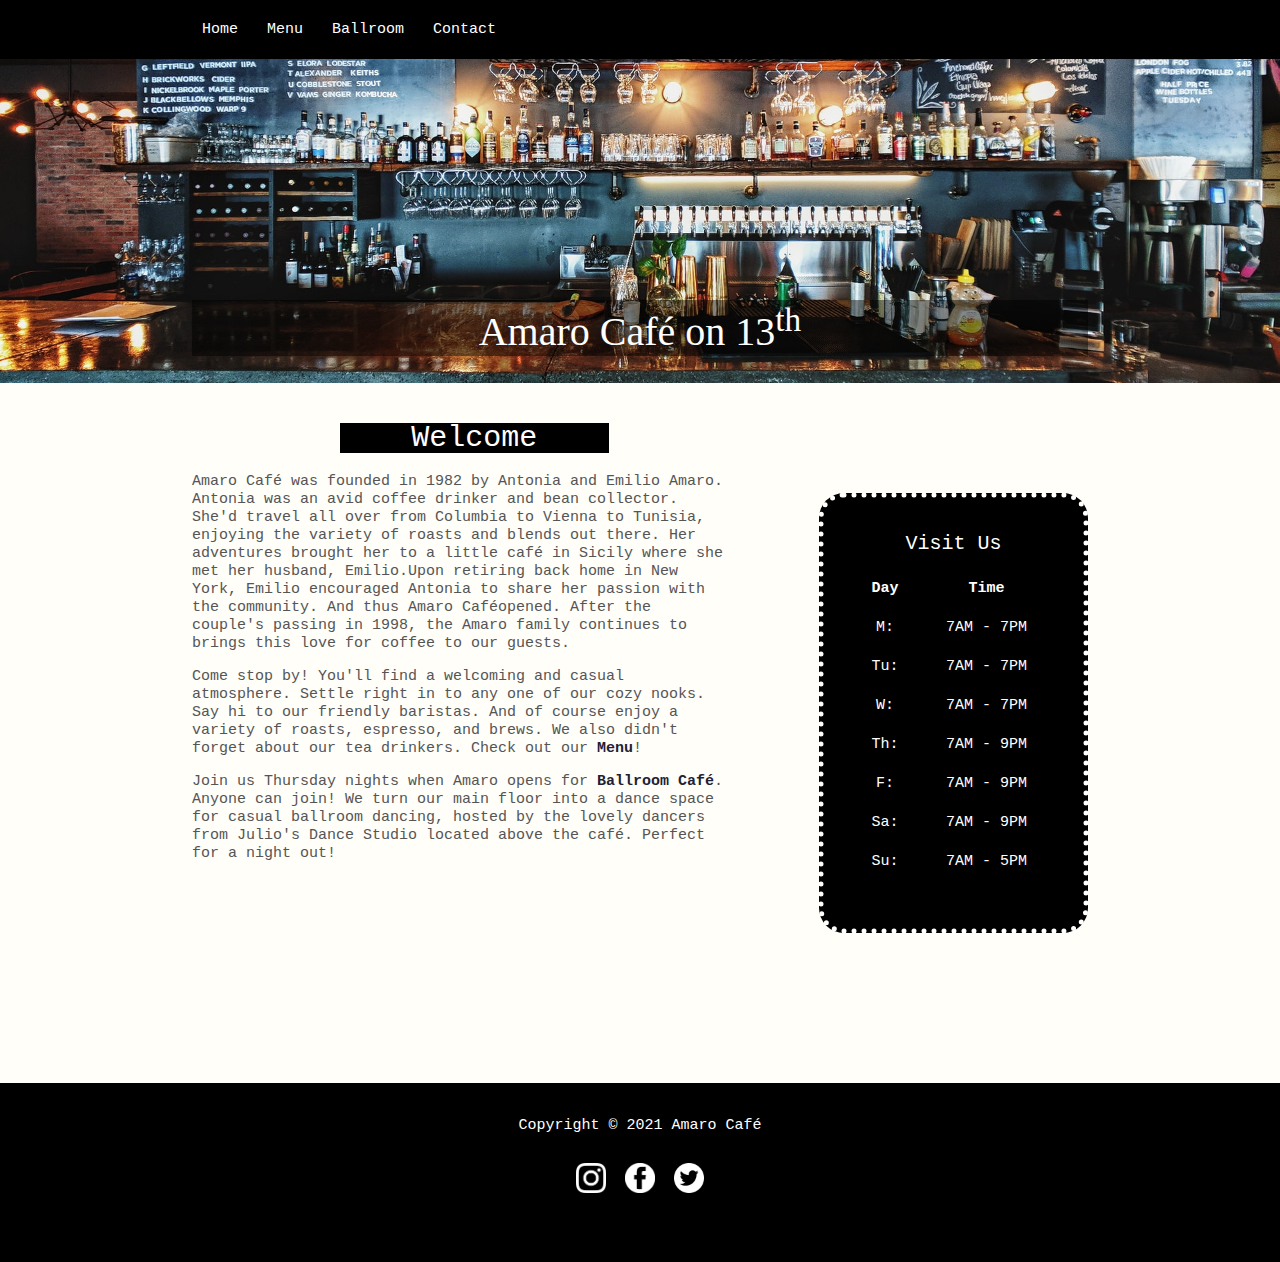
==== index.html @ 0a186d9d "Add files via upload" ====
<!-- HW2 Business Site Build -->
<!DOCTYPE html>
<html lang="en">
<head>
    <meta charset="UTF-8">
    <meta name="viewport" content="width=device-width, initial-scale=1.0">
    <title>Amaro Cafe on 13th</title>
    <link rel="stylesheet" type="text/css" href="css/style.css">
    <link rel="stylesheet" type="text/css" href="css/style-homepage.css">
</head>

<body>
    <!-- Navigation Bar -->
    <nav id="navbar">
        <div class="container">
            <!-- Use unordered list for nav bars -->
            <ul>
                <li><a href="#">Home</a></li>
                <li><a href="menu.html">Menu</a></li>
                <li><a href="ballroom.html">Ballroom</a></li>
                <li><a href="contact.html">Contact</a></li>
            </ul>
        </div> <!-- ./container -->
    </nav> <!-- #navbar -->

    <!-- Showcase Section -->
    <section id="showcase">
        <div class="container">
            <h1>Amaro Caf&eacute; on 13<sup>th</sup></h1>
        </div> <!-- end ./container -->
    </section> <!-- #showcase -->

    <!-- Page Content: About Cafe and Schedule -->
    <div class="container">
        <!-- main content -->
        <section id="main-home">
            <h1>Welcome</h1>
            <p>Amaro Caf&eacute; was founded in 1982 by Antonia and Emilio Amaro. Antonia was an avid coffee drinker and bean collector. She'd travel all over from Columbia to Vienna to Tunisia, enjoying the variety of roasts and blends out there. Her adventures brought her to a little caf&eacute; in Sicily where she met her husband, Emilio.Upon retiring back home in New York, Emilio encouraged Antonia to share her passion with the community. And thus Amaro Caf&eacute;opened. After the couple's passing in 1998, the Amaro family continues to brings this love for coffee to our guests.</p>

            <p>Come stop by! You'll find a welcoming and casual atmosphere. Settle right in to any one of our cozy nooks. Say hi to our friendly baristas. And of course enjoy a variety of roasts, espresso, and brews. We also didn't forget about our tea drinkers. Check out our <a href="menu.html"><span>Menu</span></a>!</p>

            <p>Join us Thursday nights when Amaro opens for <a href="ballroom.html"><span>Ballroom Caf&eacute;</span></a>. Anyone can join! We turn our main floor into a dance space for casual ballroom dancing, hosted by the lovely dancers from Julio's Dance Studio located above the caf&eacute;. Perfect for a night out!</p>
        </section> <!-- End of #main-home -->

        <!-- sidebar content -->
        <aside id="sidebar-sched">
            <h1>Visit Us</h1>
            <!-- HOURS OF OPERATION TABLE -->
            <table cellpadding="10" cellspacing="4">
            <!-- <table> -->
                <thead>
                    <tr>
                        <th>Day</th>
                        <th>Time</th>
                    </tr>
                </thead>
                <tbody>
                    <tr>
                        <td>M:</td>
                        <td>7AM - 7PM</td>
                    </tr>
                    <tr>
                        <td>Tu:</td>
                        <td>7AM - 7PM</td>
                    </tr>
                    <tr>
                        <td>W:</td>
                        <td>7AM - 7PM</td>
                    </tr>
                    <tr>
                        <td>Th:</td>
                        <td>7AM - 9PM</td>
                    </tr>
                    <tr>
                        <td>F:</td>
                        <td>7AM - 9PM</td>
                    </tr>
                    <tr>
                        <td>Sa:</td>
                        <td>7AM - 9PM</td>
                    </tr>
                    <tr>
                        <td>Su:</td>
                        <td>7AM - 5PM</td>
                    </tr>
                </tbody>
            </table> <!-- end of HOURS OF OPERATION TABLE -->
        </aside> <!-- end of #sidebar -->
    </div> <!-- end of ./container -->
    
    <div style="margin-top: 150px;"></div>
    
    <!-- Page Footer: Copyright and Social media links -->
    <footer id="main-footer">
        <p>Copyright &copy; 2021 Amaro Caf&eacute;</p>
        <div class="container">
            <ul>
                <li><a href="#" target="_blank"><img src="images/pngkey.com-clemson-paw-png-703430.png" alt="Instagram"></li></a>

                <li><a href="#" target="_blank"><img src="images/pngkey.com-facebook-circle-png-503771.png" alt="Facebook"></li></a>

                <li><a href="#" target="_blank"><img src="images/pngkey.com-twitter-logo-png-transparent-111779.png" alt="Twitter"></li></a>
            </ul>
        </div> <!-- end of ./container -->
    </footer> <!-- #main-footer -->
</body>
</html>
---- css/style.css ----
/* CSS style sheet for HW2 - Business Site */
/* Primary Styling for Amaro Cafe Website */

body{
    background-color:#fffef9;
    color:#555555;
    font-family: Consolas,"courier new";
    font-size:15px;
    line-height:1.0;
    margin:0;
}

span{
    font-weight:bold;
}

a{
    text-decoration: none;
    color: #1f1f35;
}

a:visited{
    color:#1f1f35;
}

a:hover{
    text-decoration: underline;
}

.container{
    width:70%;
    margin:auto;
    overflow:hidden;
}

/* Style for Navigation Bar */
#navbar{
    position:fixed; 
    width:100%;
    padding-top: 7px;
    padding-bottom: 7px;
    background-color:#000000;
    color:#ffffff;
}

#navbar ul{
    list-style:none;
    padding:0;
}

#navbar a{
    text-decoration:none;
    color:#ffffff;
    font-weight: lighter;
    margin:10px;
}

#navbar a:hover{
    text-decoration:underline;
}

#navbar li{
    display:inline;
}

/* Style for primary page image */
#showcase{
    width:100%;
    background-image: url("../images/patrick-tomasso-GXXYkSwndP4-unsplash.jpg");
    background-size:cover;
    background-repeat:no-repeat;
    background-position:center center;
    max-height:450px;
    margin-bottom:20px;
    text-align:center;
}

#showcase h1{
    color:white;
    font-size:40px;
    font-family: "Lucida Calligraphy", cursive;
    font-weight: lighter;
    line-height: 1.2;
    margin-top: 300px;
    background: rgba(00, 00, 00, 0.45);
}

/* Styling for main page title on page */
#main h1{
    box-sizing:border-box;
    width:30%;
    margin-left: 37.5%;
    margin-right: 37.5%;

    font-size:30px;
    font-weight: lighter;
    color:#ffffff;
    background: #000000;
    text-align: center;
}


/* Styling for Page's footer */
#main-footer{
    background:#000000;
    color:#ffffff;
    text-align:center;
    margin-top: 50px;
    padding-bottom:50px;
    padding-top: 20px;
}

#main-footer ul{
    list-style:none;
    padding:0;
}

#main-footer li{
    display:inline;
}

#main-footer li img{
    width:30px;
    height:30px;
    margin-left:5px;
    margin-right:5px;
}

#main-footer a:hover{
    opacity: 0.5;
}


/* Adjust floating when window sizes changes */
/* More about media queries: https://developer.mozilla.org/en-US/docs/Web/CSS/Media_Queries/Using_media_queries */
/* apply these when width is at most 600px */
@media(max-width:600px){

}
---- css/style-homepage.css ----
/* Additional Styling for Amaro Cafe Homepage */
/* Two Column Design */

/* Styling for main content of page */
#main-home {
    float:left;
    width:60%;
    box-sizing: border-box;
}

#main-home h1{
    font-size:30px;
    font-weight: lighter;
    color:#ffffff;
    background: #000000;

    /* Position of the main content head */
    width:50%;
    text-align: center;
    margin-left: 27.5%;
    margin-right: 27.5%;
}

#main-home p{
    line-height: 1.2;
}


/* Styling for side content on main section */
#sidebar-sched{
    float:right;
    width:30%;
    margin-top: 10%;
    padding-bottom: 5%;
    padding-top: 2.5%;
    background-color:#000000;
    color:#ffffff;
    box-sizing:border-box;
    border-radius: 25px;
    border-style: dotted;
    border-width: 5px;
}

/* Styling for homepage's sidebar */
#sidebar-sched h1{
    font-weight: lighter;
    font-size: 20px;
    text-align: center;
}

/* Hours of operations as table */
#sidebar-sched table{
    font-size: 15px;
    text-align: center;
    width: 80%;
    margin-left: 10%;
    margin-right: 10%;
}
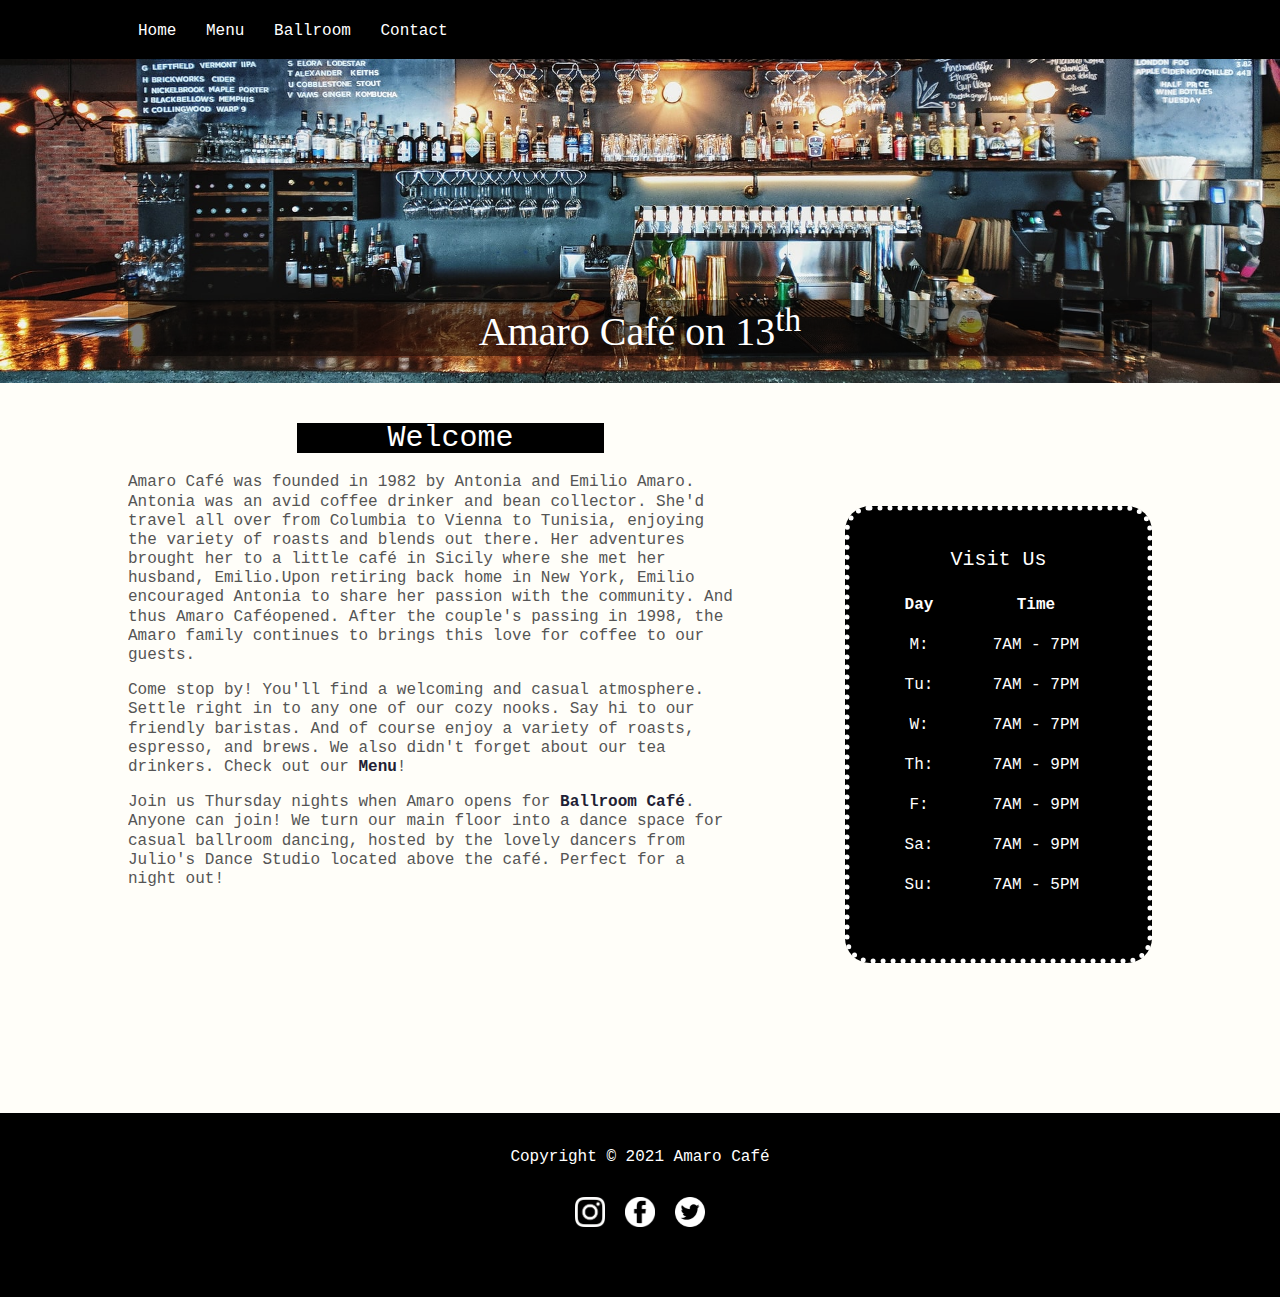
==== commit 7b18b2dd: "Update index.html" ====
--- a/index.html
+++ b/index.html
@@ -5,6 +5,8 @@
     <meta charset="UTF-8">
     <meta name="viewport" content="width=device-width, initial-scale=1.0">
     <title>Amaro Cafe on 13th</title>
+    <link rel="preconnect" href="https://fonts.gstatic.com">
+    <link href="https://fonts.googleapis.com/css2?family=Inconsolata&display=swap" rel="stylesheet">
     <link rel="stylesheet" type="text/css" href="css/style.css">
     <link rel="stylesheet" type="text/css" href="css/style-homepage.css">
 </head>
@@ -104,4 +106,4 @@
         </div> <!-- end of ./container -->
     </footer> <!-- #main-footer -->
 </body>
-</html>+</html>
--- a/css/style.css
+++ b/css/style.css
@@ -1,11 +1,12 @@
 /* CSS style sheet for HW2 - Business Site */
 /* Primary Styling for Amaro Cafe Website */
 
+/* Styling for Mobile: */
 body{
     background-color:#fffef9;
     color:#555555;
     font-family: Consolas,"courier new";
-    font-size:15px;
+    font-size:16px;
     line-height:1.0;
     margin:0;
 }
@@ -28,17 +29,18 @@
 }
 
 .container{
-    width:70%;
+    width:80%;
     margin:auto;
     overflow:hidden;
 }
 
-/* Style for Navigation Bar */
+/* Style for Navigation Bar ***********************************/
 #navbar{
     position:fixed; 
     width:100%;
+    top:0;
     padding-top: 7px;
-    padding-bottom: 7px;
+    padding-bottom: 3.5px;
     background-color:#000000;
     color:#ffffff;
 }
@@ -61,6 +63,7 @@
 
 #navbar li{
     display:inline;
+    padding-bottom: 2px;
 }
 
 /* Style for primary page image */
@@ -77,7 +80,7 @@
 
 #showcase h1{
     color:white;
-    font-size:40px;
+    font-size:30px;
     font-family: "Lucida Calligraphy", cursive;
     font-weight: lighter;
     line-height: 1.2;
@@ -88,10 +91,7 @@
 /* Styling for main page title on page */
 #main h1{
     box-sizing:border-box;
-    width:30%;
-    margin-left: 37.5%;
-    margin-right: 37.5%;
-
+    width: 100%;
     font-size:30px;
     font-weight: lighter;
     color:#ffffff;
@@ -130,10 +130,8 @@
     opacity: 0.5;
 }
 
-
-/* Adjust floating when window sizes changes */
-/* More about media queries: https://developer.mozilla.org/en-US/docs/Web/CSS/Media_Queries/Using_media_queries */
-/* apply these when width is at most 600px */
-@media(max-width:600px){
-
+/* For Desktop: when width is at least 960 px*/
+@media(min-width:960px){
+    #showcase h1{font-size:40px; line-height: 1.2;}
+    #main h1{width:30%; margin-left:37.5%; margin-right:37.5%;}
 }--- a/css/style-homepage.css
+++ b/css/style-homepage.css
@@ -1,10 +1,10 @@
 /* Additional Styling for Amaro Cafe Homepage */
-/* Two Column Design */
+/* Two Columns for Desktop, One Column on Mobile */
 
 /* Styling for main content of page */
 #main-home {
-    float:left;
-    width:60%;
+    float:none;
+    width:100%;
     box-sizing: border-box;
 }
 
@@ -15,31 +15,32 @@
     background: #000000;
 
     /* Position of the main content head */
-    width:50%;
+    width:80%;
     text-align: center;
-    margin-left: 27.5%;
-    margin-right: 27.5%;
+    margin-left: 10%;
 }
 
 #main-home p{
     line-height: 1.2;
 }
 
-
-/* Styling for side content on main section */
+/* Styling for side content on homepage */
 #sidebar-sched{
     float:right;
-    width:30%;
-    margin-top: 10%;
-    padding-bottom: 5%;
-    padding-top: 2.5%;
+    width:80%;
+    margin-top:10%;
+    margin-left:10%;
+    margin-right:10%;
+    padding-bottom:5%;
+    padding-top:2.5%;
     background-color:#000000;
     color:#ffffff;
     box-sizing:border-box;
-    border-radius: 25px;
-    border-style: dotted;
-    border-width: 5px;
+    border-radius:10%;
+    border-style:dotted;
+    border-width:5px;
 }
+
 
 /* Styling for homepage's sidebar */
 #sidebar-sched h1{
@@ -50,9 +51,16 @@
 
 /* Hours of operations as table */
 #sidebar-sched table{
-    font-size: 15px;
     text-align: center;
     width: 80%;
     margin-left: 10%;
     margin-right: 10%;
+}
+
+/* For Desktop: when width is at least 960 px*/
+@media(min-width:960px){
+    aside{float:right;}
+    #main-home{float:left; width:60%;}
+    #main-home h1{width:50%; margin-left:27.5%; margin-right:27.5%;}
+    #sidebar-sched{width:30%; border-radius:25px; margin-left:auto; margin-right:auto;}
 }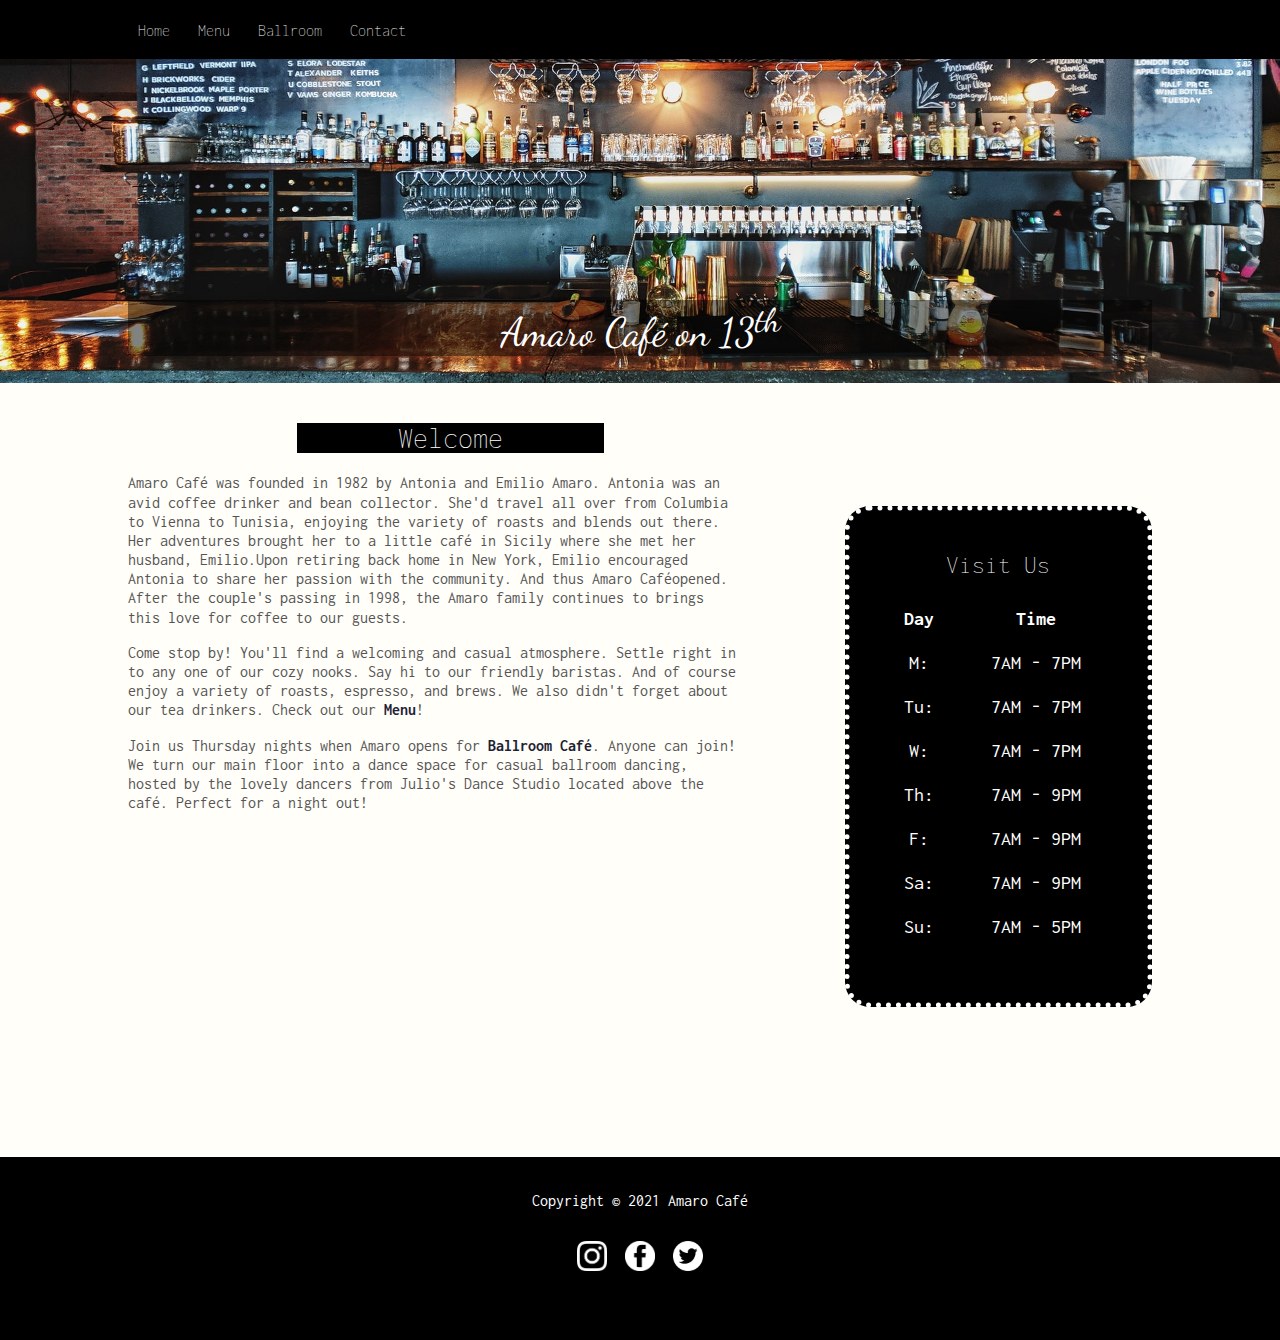
==== commit 4b9a7337: "Update index.html" ====
--- a/index.html
+++ b/index.html
@@ -4,9 +4,13 @@
 <head>
     <meta charset="UTF-8">
     <meta name="viewport" content="width=device-width, initial-scale=1.0">
+    <meta name="description" content="cafe">
+    <meta name="keywords" content="cafe, coffee, local, Amaro, ballroom, dance, 13th Street">
     <title>Amaro Cafe on 13th</title>
     <link rel="preconnect" href="https://fonts.gstatic.com">
     <link href="https://fonts.googleapis.com/css2?family=Inconsolata&display=swap" rel="stylesheet">
+    <link rel="preconnect" href="https://fonts.gstatic.com">
+    <link href="https://fonts.googleapis.com/css2?family=Dancing+Script&display=swap" rel="stylesheet">
     <link rel="stylesheet" type="text/css" href="css/style.css">
     <link rel="stylesheet" type="text/css" href="css/style-homepage.css">
 </head>
--- a/css/style.css
+++ b/css/style.css
@@ -5,7 +5,7 @@
 body{
     background-color:#fffef9;
     color:#555555;
-    font-family: Consolas,"courier new";
+    font-family: 'Inconsolata', monospace;
     font-size:16px;
     line-height:1.0;
     margin:0;
@@ -81,7 +81,7 @@
 #showcase h1{
     color:white;
     font-size:30px;
-    font-family: "Lucida Calligraphy", cursive;
+    font-family: 'Dancing Script', cursive;
     font-weight: lighter;
     line-height: 1.2;
     margin-top: 300px;
@@ -134,4 +134,4 @@
 @media(min-width:960px){
     #showcase h1{font-size:40px; line-height: 1.2;}
     #main h1{width:30%; margin-left:37.5%; margin-right:37.5%;}
-}+}
--- a/css/style-homepage.css
+++ b/css/style-homepage.css
@@ -63,4 +63,6 @@
     #main-home{float:left; width:60%;}
     #main-home h1{width:50%; margin-left:27.5%; margin-right:27.5%;}
     #sidebar-sched{width:30%; border-radius:25px; margin-left:auto; margin-right:auto;}
-}+    #sidebar-sched h1{font-size:25px;}
+    #sidebar-sched table{font-size:20px;}
+}
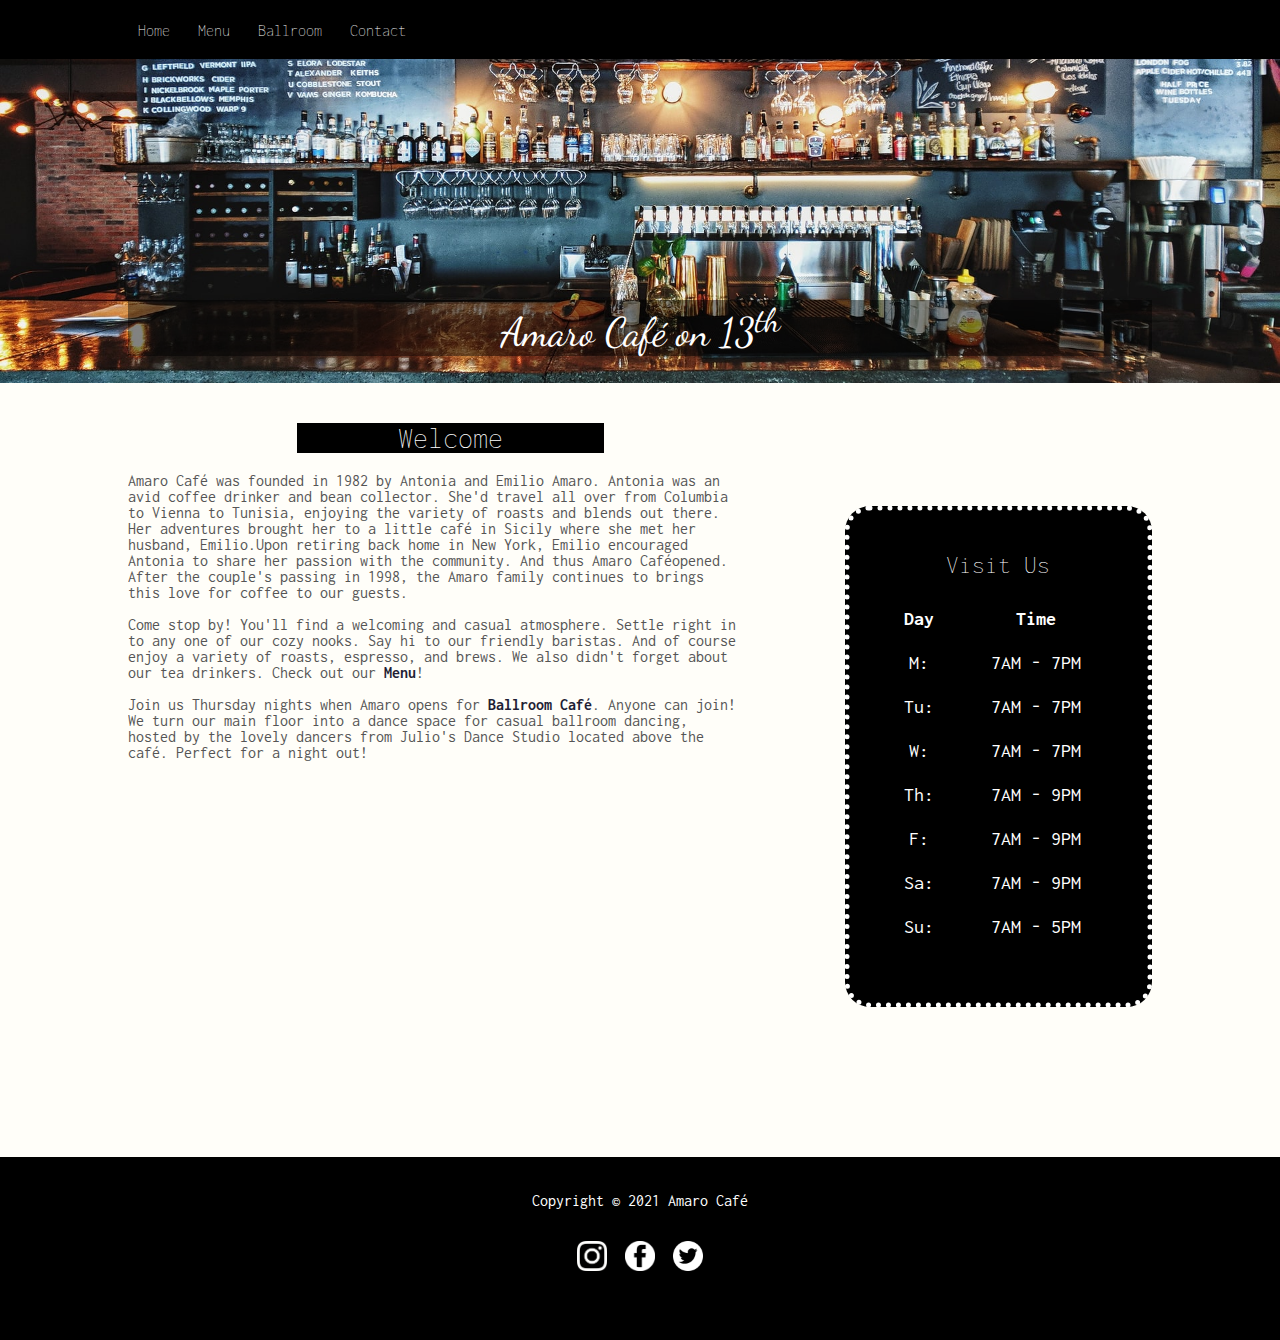
==== commit 906375b7: "Update index.html" ====
--- a/index.html
+++ b/index.html
@@ -13,6 +13,19 @@
     <link href="https://fonts.googleapis.com/css2?family=Dancing+Script&display=swap" rel="stylesheet">
     <link rel="stylesheet" type="text/css" href="css/style.css">
     <link rel="stylesheet" type="text/css" href="css/style-homepage.css">
+    <style>
+        #main{float:none; width:100%; box-sizing: border-box;}
+        #main h1{width:80%; margin-left: 10%;}
+        /* For Desktop: when width is at least 960 px*/
+        @media(min-width:960px){
+            aside{float:right;}
+            #main{float:left; width:60%;}
+            #main h1{width:50%; margin-left:27.5%; margin-right:27.5%;}
+            #sidebar-sched{width:30%; border-radius:25px; margin-left:auto; margin-right:auto;}
+            #sidebar-sched h1{font-size:25px;}
+            #sidebar-sched table{font-size:20px;}
+        }
+    </style>
 </head>
 
 <body>
@@ -39,14 +52,14 @@
     <!-- Page Content: About Cafe and Schedule -->
     <div class="container">
         <!-- main content -->
-        <section id="main-home">
+        <section id="main">
             <h1>Welcome</h1>
             <p>Amaro Caf&eacute; was founded in 1982 by Antonia and Emilio Amaro. Antonia was an avid coffee drinker and bean collector. She'd travel all over from Columbia to Vienna to Tunisia, enjoying the variety of roasts and blends out there. Her adventures brought her to a little caf&eacute; in Sicily where she met her husband, Emilio.Upon retiring back home in New York, Emilio encouraged Antonia to share her passion with the community. And thus Amaro Caf&eacute;opened. After the couple's passing in 1998, the Amaro family continues to brings this love for coffee to our guests.</p>
 
             <p>Come stop by! You'll find a welcoming and casual atmosphere. Settle right in to any one of our cozy nooks. Say hi to our friendly baristas. And of course enjoy a variety of roasts, espresso, and brews. We also didn't forget about our tea drinkers. Check out our <a href="menu.html"><span>Menu</span></a>!</p>
 
             <p>Join us Thursday nights when Amaro opens for <a href="ballroom.html"><span>Ballroom Caf&eacute;</span></a>. Anyone can join! We turn our main floor into a dance space for casual ballroom dancing, hosted by the lovely dancers from Julio's Dance Studio located above the caf&eacute;. Perfect for a night out!</p>
-        </section> <!-- End of #main-home -->
+        </section> <!-- End of #main -->
 
         <!-- sidebar content -->
         <aside id="sidebar-sched">
